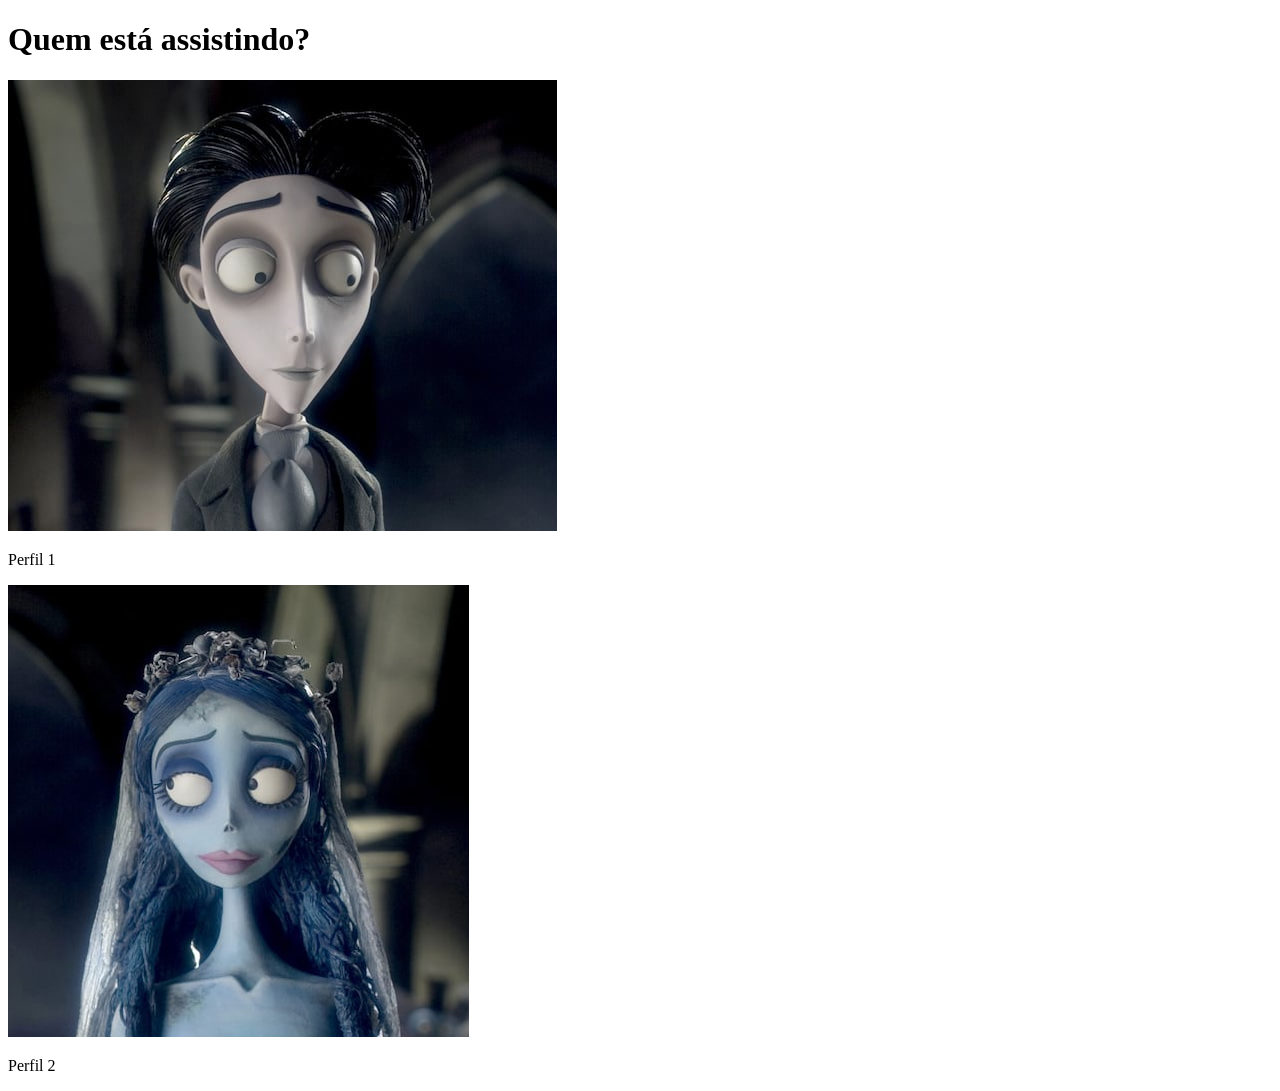
==== index.html @ 91da412c "feat: projeto inicial" ====
<!DOCTYPE html>
<html lang="pt-br">
<head>
    <meta charset="UTF-8">
    <meta name="viewport" content="width=device-width, initial-scale=1.0">
    <title>Netfrix</title>
</head>
<body>

    <main>
        <h1>Quem está assistindo?</h1>
        <div class="profoles">
            <div class="profile-1">
                <img src="./src/images/perfil-1.png" alt="Perfil 1">
                <p>Perfil 1</p>
            </div>
            <div class="profile-2">
                <img src="./src/images/perfil-2.png" alt="Perfil 2">
                <p>Perfil 2</p>
            </div>
            
        </div>

    </main>
    
</body>
</html>
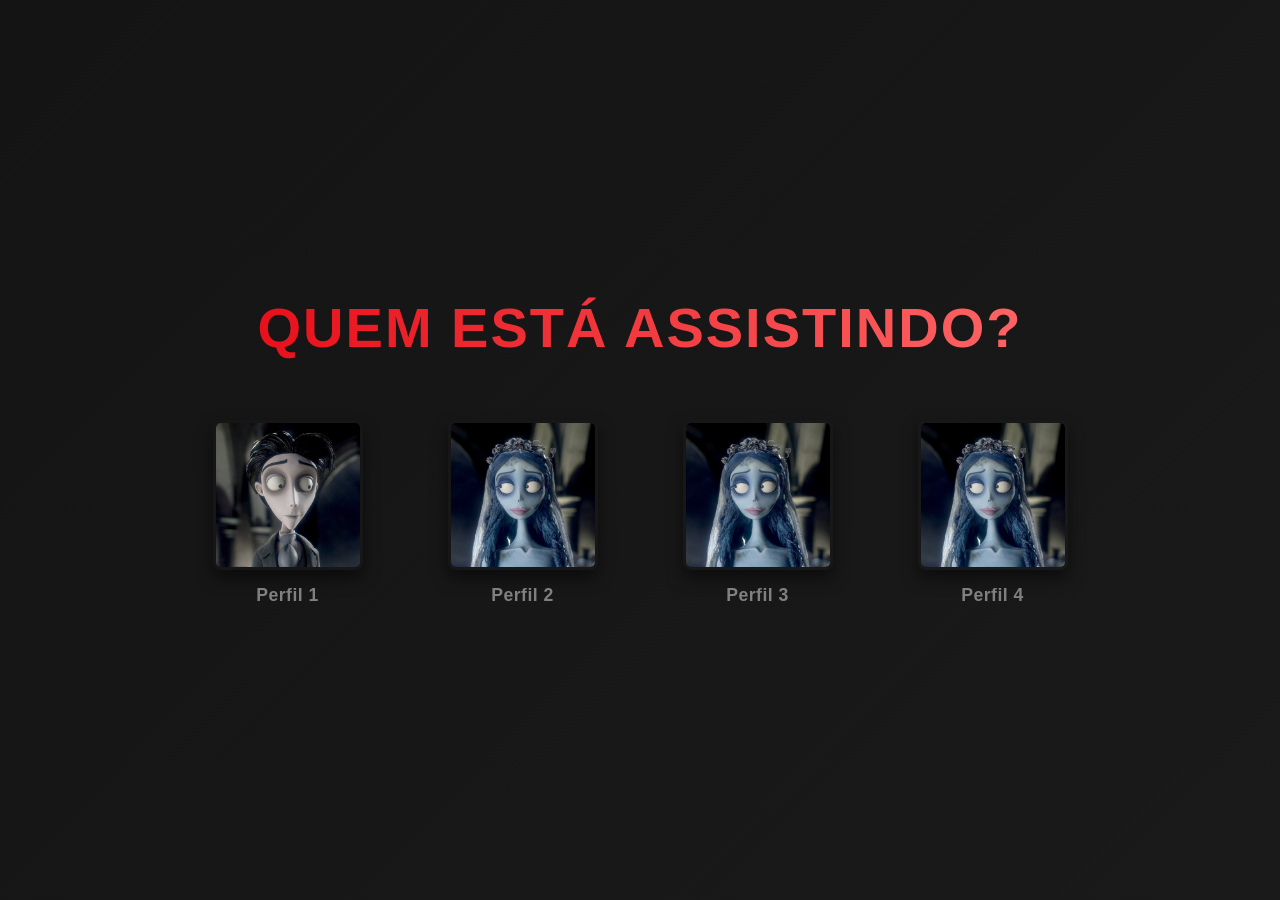
==== commit b82f29fc: "feat: adiciona o style.css" ====
--- a/index.html
+++ b/index.html
@@ -4,22 +4,41 @@
     <meta charset="UTF-8">
     <meta name="viewport" content="width=device-width, initial-scale=1.0">
     <title>Netfrix</title>
+
+    <link rel="stylesheet" href="style.css">
+
 </head>
 <body>
 
     <main>
         <h1>Quem está assistindo?</h1>
-        <div class="profoles">
-            <div class="profile-1">
-                <img src="./src/images/perfil-1.png" alt="Perfil 1">
-                <p>Perfil 1</p>
-            </div>
-            <div class="profile-2">
-                <img src="./src/images/perfil-2.png" alt="Perfil 2">
-                <p>Perfil 2</p>
-            </div>
+        <nav class="profiles">
+            <a href="#" class="profile profile-1">
+                <figure>
+                    <img src="./src/images/perfil-1.png" alt="Perfil 1">
+                    <figcaption>Perfil 1</figcaption>
+                </figure>
+            </a>
+            <a href="#" class="profile profile-2">
+                <figure>
+                    <img src="./src/images/perfil-2.png" alt="Perfil 2">
+                    <figcaption>Perfil 2</figcaption>
+                </figure>
+            </a>
+            <a href="#" class="profile profile-3">
+                <figure>
+                    <img src="./src/images/perfil-2.png" alt="Perfil 3">
+                    <figcaption>Perfil 3</figcaption>
+                </figure>
+            </a>
+            <a href="#" class="profile profile-4">
+                <figure>
+                    <img src="./src/images/perfil-2.png" alt="Perfil 4">
+                    <figcaption>Perfil 4</figcaption>
+                </figure>
+            </a>
             
-        </div>
+        </nav>
 
     </main>
     
--- a/style.css
+++ b/style.css
@@ -0,0 +1,170 @@
+* {
+    margin: 0;
+    padding: 0;
+    box-sizing: border-box;
+}
+
+:root {
+    --netflix-red: #e50914;
+    --dark-bg: #141414;
+    --light-text: #ffffff;
+    --secondary-text: #808080;
+}
+
+body {
+    background: linear-gradient(135deg, var(--dark-bg) 0%, #1a1a1a 100%);
+    color: var(--light-text);
+    font-family: 'Segoe UI', Tahoma, Geneva, Verdana, sans-serif;
+    min-height: 100vh;
+    display: flex;
+    align-items: center;
+    justify-content: center;
+    padding: 20px;
+}
+
+main {
+    width: 100%;
+    max-width: 900px;
+    text-align: center;
+}
+
+h1 {
+    font-size: 3.5rem;
+    font-weight: 700;
+    margin-bottom: 60px;
+    letter-spacing: 2px;
+    text-transform: uppercase;
+    background: linear-gradient(90deg, var(--netflix-red), #ff6b6b);
+    -webkit-background-clip: text;
+    -webkit-text-fill-color: transparent;
+    background-clip: text;
+    animation: fadeIn 1s ease-in;
+}
+
+@keyframes fadeIn {
+    from {
+        opacity: 0;
+        transform: translateY(-20px);
+    }
+    to {
+        opacity: 1;
+        transform: translateY(0);
+    }
+}
+
+.profiles {
+    display: grid;
+    grid-template-columns: repeat(auto-fit, minmax(150px, 1fr));
+    gap: 40px;
+    margin-top: 40px;
+    animation: slideUp 0.8s ease-out;
+}
+
+@keyframes slideUp {
+    from {
+        opacity: 0;
+        transform: translateY(30px);
+    }
+    to {
+        opacity: 1;
+        transform: translateY(0);
+    }
+}
+
+.profiles a {
+    text-decoration: none;
+    transition: transform 0.3s ease, filter 0.3s ease;
+    cursor: pointer;
+}
+
+
+figure {
+    display: flex;
+    flex-direction: column;
+    align-items: center;
+    gap: 15px;
+    transition: filter 0.3s ease;
+}
+
+figure img {
+    width: 150px;
+    height: 150px;
+    border-radius: 8px;
+    object-fit: cover;
+    border: 3px solid transparent;
+    transition: all 0.3s ease;
+    box-shadow: 0 8px 16px rgba(0, 0, 0, 0.5);
+}
+
+.profile figure img:hover {
+    transform: scale(1.05);
+    transition: 0.5s ease-in-out;
+    border-color: var(--netflix-red);
+}
+
+figcaption {
+    font-size: 1.1rem;
+    font-weight: 600;
+    color: var(--secondary-text);
+    transition: color 0.3s ease;
+    letter-spacing: 0.5px;
+}
+
+
+/* Responsivo para tablets */
+@media (max-width: 768px) {
+    h1 {
+        font-size: 2.5rem;
+        margin-bottom: 40px;
+    }
+
+    .profiles {
+        gap: 30px;
+        grid-template-columns: repeat(auto-fit, minmax(120px, 1fr));
+    }
+
+    figure img {
+        width: 120px;
+        height: 120px;
+    }
+
+    figcaption {
+        font-size: 0.95rem;
+    }
+}
+
+/* Responsivo para mobile */
+@media (max-width: 480px) {
+    h1 {
+        font-size: 2rem;
+        margin-bottom: 30px;
+    }
+
+    .profiles {
+        gap: 20px;
+        grid-template-columns: repeat(auto-fit, minmax(100px, 1fr));
+    }
+
+    figure img {
+        width: 100px;
+        height: 100px;
+    }
+
+    figcaption {
+        font-size: 0.85rem;
+    }
+
+    main {
+        padding: 0 10px;
+    }
+}
+
+/* Efeito ao focar com teclado (acessibilidade) */
+.profiles a:focus {
+    outline: none;
+}
+
+.profiles a:focus figure img {
+    
+    box-shadow: 0 12px 24px rgba(229, 9, 20, 0.4);
+}
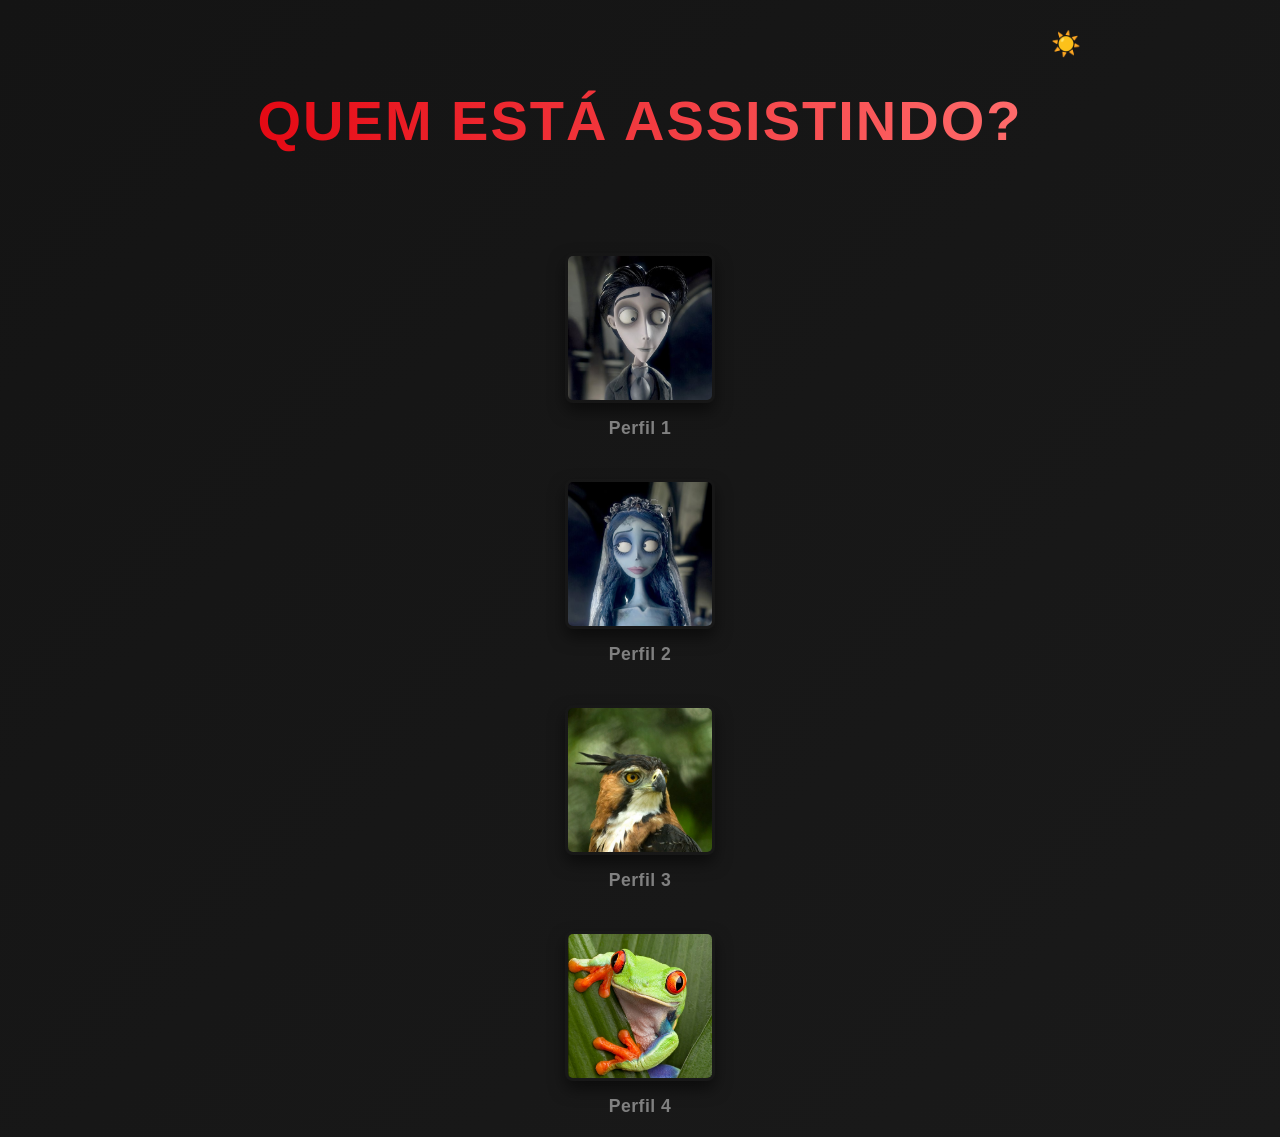
==== commit 3a03402e: "feat: adiciona dark e light mode" ====
--- a/index.html
+++ b/index.html
@@ -1,5 +1,6 @@
 <!DOCTYPE html>
 <html lang="pt-br">
+
 <head>
     <meta charset="UTF-8">
     <meta name="viewport" content="width=device-width, initial-scale=1.0">
@@ -8,39 +9,52 @@
     <link rel="stylesheet" href="style.css">
 
 </head>
+
 <body>
 
     <main>
+        <button id="theme-toggle" class="theme-toggle">🌙 Dark Mode</button>
         <h1>Quem está assistindo?</h1>
         <nav class="profiles">
-            <a href="#" class="profile profile-1">
-                <figure>
-                    <img src="./src/images/perfil-1.png" alt="Perfil 1">
-                    <figcaption>Perfil 1</figcaption>
-                </figure>
-            </a>
-            <a href="#" class="profile profile-2">
-                <figure>
-                    <img src="./src/images/perfil-2.png" alt="Perfil 2">
-                    <figcaption>Perfil 2</figcaption>
-                </figure>
-            </a>
-            <a href="#" class="profile profile-3">
-                <figure>
-                    <img src="./src/images/perfil-2.png" alt="Perfil 3">
-                    <figcaption>Perfil 3</figcaption>
-                </figure>
-            </a>
-            <a href="#" class="profile profile-4">
-                <figure>
-                    <img src="./src/images/perfil-2.png" alt="Perfil 4">
-                    <figcaption>Perfil 4</figcaption>
-                </figure>
-            </a>
-            
+            <ul>
+                <li>
+                    <a href="#" class="profile profile-1">
+                        <figure>
+                            <img src="./src/images/perfil-1.png" alt="Perfil 1">
+                            <figcaption>Perfil 1</figcaption>
+                        </figure>
+                    </a>
+                </li>
+                <li>
+                    <a href="#" class="profile profile-2">
+                        <figure>
+                            <img src="./src/images/perfil-2.png" alt="Perfil 2">
+                            <figcaption>Perfil 2</figcaption>
+                        </figure>
+                    </a>
+                </li>
+                <li>
+                    <a href="#" class="profile profile-3">
+                        <figure>
+                            <img src="./src/images/perfil-3.png" alt="Perfil 3">
+                            <figcaption>Perfil 3</figcaption>
+                        </figure>
+                    </a>
+                </li>
+                <li>
+                    <a href="#" class="profile profile-4">
+                        <figure>
+                            <img src="./src/images/perfil-4.png" alt="Perfil 4">
+                            <figcaption>Perfil 4</figcaption>
+                        </figure>
+                    </a>
+                </li>
+            </ul>
         </nav>
 
     </main>
-    
+
+    <script src="script.js"></script>
 </body>
+
 </html>
--- a/style.css
+++ b/style.css
@@ -2,6 +2,7 @@
     margin: 0;
     padding: 0;
     box-sizing: border-box;
+    list-style: none;
 }
 
 :root {
@@ -9,6 +10,15 @@
     --dark-bg: #141414;
     --light-text: #ffffff;
     --secondary-text: #808080;
+    --shadow-color: rgba(0, 0, 0, 0.5);
+}
+
+.light-theme {
+    --netflix-red: #e50914;
+    --dark-bg: #ffffff;
+    --light-text: #000000;
+    --secondary-text: #666666;
+    --shadow-color: rgba(0, 0, 0, 0.1);
 }
 
 body {
@@ -19,20 +29,23 @@
     display: flex;
     align-items: center;
     justify-content: center;
-    padding: 20px;
+    padding: 1.25rem;
 }
 
 main {
     width: 100%;
-    max-width: 900px;
+    max-width: 56.25rem;
     text-align: center;
+    display: flex;
+    flex-direction: column;
+    align-items: center;
 }
 
 h1 {
     font-size: 3.5rem;
     font-weight: 700;
-    margin-bottom: 60px;
-    letter-spacing: 2px;
+    margin-bottom: 3.75rem;
+    letter-spacing: 0.125rem;
     text-transform: uppercase;
     background: linear-gradient(90deg, var(--netflix-red), #ff6b6b);
     -webkit-background-clip: text;
@@ -44,7 +57,7 @@
 @keyframes fadeIn {
     from {
         opacity: 0;
-        transform: translateY(-20px);
+        transform: translateY(-1.25rem);
     }
     to {
         opacity: 1;
@@ -53,17 +66,23 @@
 }
 
 .profiles {
+    margin-top: 2.5rem;
+    animation: slideUp 0.8s ease-out;
+}
+
+.profiles ul {
     display: grid;
-    grid-template-columns: repeat(auto-fit, minmax(150px, 1fr));
-    gap: 40px;
-    margin-top: 40px;
-    animation: slideUp 0.8s ease-out;
+    grid-template-columns: repeat(auto-fit, minmax(9.375rem, 1fr));
+    gap: 2.5rem;
+    list-style: none;
+    padding: 0;
+    margin: 0;
 }
 
 @keyframes slideUp {
     from {
         opacity: 0;
-        transform: translateY(30px);
+        transform: translateY(1.875rem);
     }
     to {
         opacity: 1;
@@ -71,29 +90,30 @@
     }
 }
 
-.profiles a {
+.profiles ul li a {
     text-decoration: none;
     transition: transform 0.3s ease, filter 0.3s ease;
     cursor: pointer;
 }
 
 
-figure {
+ul li a figure {
     display: flex;
     flex-direction: column;
     align-items: center;
-    gap: 15px;
+    width: 100%;
+    gap: 0.9375rem;
     transition: filter 0.3s ease;
 }
 
-figure img {
-    width: 150px;
-    height: 150px;
-    border-radius: 8px;
+ul li a figure img {
+    width: 9.375rem;
+    height: 9.375rem;
+    border-radius: 0.5rem;
     object-fit: cover;
-    border: 3px solid transparent;
+    border: 0.1875rem solid transparent;
     transition: all 0.3s ease;
-    box-shadow: 0 8px 16px rgba(0, 0, 0, 0.5);
+    box-shadow: 0 0.5rem 1rem var(--shadow-color);
 }
 
 .profile figure img:hover {
@@ -107,25 +127,48 @@
     font-weight: 600;
     color: var(--secondary-text);
     transition: color 0.3s ease;
-    letter-spacing: 0.5px;
-}
-
+    letter-spacing: 0.03125rem;
+}
+
+
+.theme-toggle {
+    background: none;
+    color: var(--light-text);
+    border: none;
+    padding: 0.5rem;
+    border-radius: 50%;
+    cursor: pointer;
+    font-size: 1.5rem;
+    margin-bottom: 1.25rem;
+    transition: background 0.3s ease;
+    width: 3rem;
+    height: 3rem;
+    display: flex;
+    align-items: center;
+    justify-content: center;
+    align-self: flex-end;
+}
+
+.theme-toggle:hover {
+   transform: scale(1.2);
+   transition: 0.3s ease-in-out;
+}
 
 /* Responsivo para tablets */
 @media (max-width: 768px) {
     h1 {
         font-size: 2.5rem;
-        margin-bottom: 40px;
-    }
-
-    .profiles {
-        gap: 30px;
-        grid-template-columns: repeat(auto-fit, minmax(120px, 1fr));
+        margin-bottom: 2.5rem;
+    }
+
+    .profiles ul {
+        gap: 1.875rem;
+        grid-template-columns: repeat(2, minmax(7.5rem, 1fr));
     }
 
     figure img {
-        width: 120px;
-        height: 120px;
+        width: 50%;
+        height: 50%;
     }
 
     figcaption {
@@ -137,17 +180,18 @@
 @media (max-width: 480px) {
     h1 {
         font-size: 2rem;
-        margin-bottom: 30px;
-    }
-
-    .profiles {
-        gap: 20px;
-        grid-template-columns: repeat(auto-fit, minmax(100px, 1fr));
+        margin-bottom: 1.875rem;
+    }
+
+    .profiles ul {
+        gap: 1.25rem;
+        grid-template-columns: repeat(2, minmax(6.25rem, 1fr));
+        justify-content: space-around;
     }
 
     figure img {
-        width: 100px;
-        height: 100px;
+        min-width: 6.25rem;
+        min-height: 6.25rem;
     }
 
     figcaption {
@@ -155,7 +199,7 @@
     }
 
     main {
-        padding: 0 10px;
+        padding: 0 0.625rem;
     }
 }
 
@@ -166,5 +210,5 @@
 
 .profiles a:focus figure img {
     
-    box-shadow: 0 12px 24px rgba(229, 9, 20, 0.4);
-}
+    box-shadow: 0 0.75rem 1.5rem rgba(229, 9, 20, 0.4);
+}
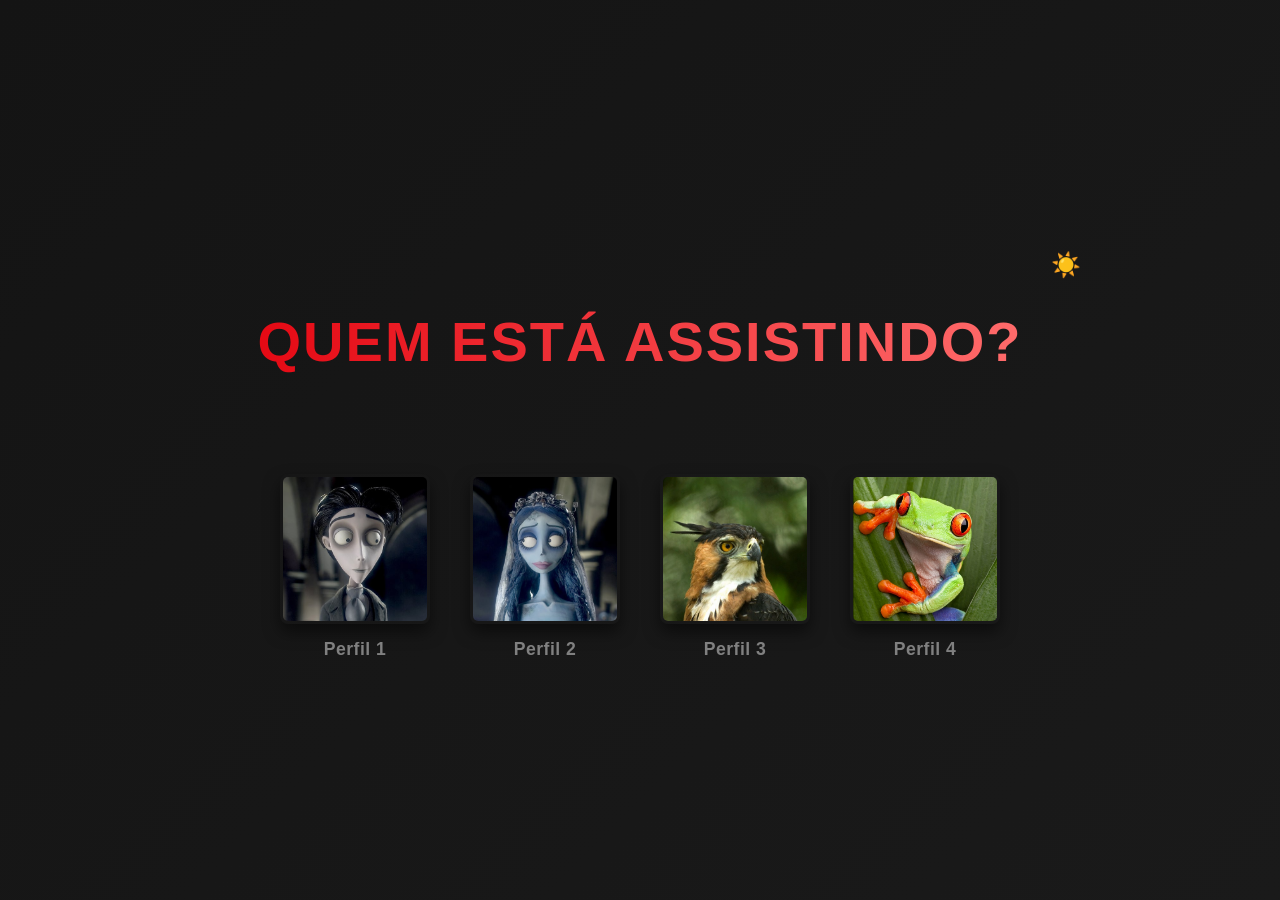
==== commit eb0a0ad8: "feat: adiciona perfil independente ao catalogo e altera series e filmes" ====
--- a/index.html
+++ b/index.html
@@ -4,7 +4,7 @@
 <head>
     <meta charset="UTF-8">
     <meta name="viewport" content="width=device-width, initial-scale=1.0">
-    <title>Netfrix</title>
+    <title>Netflix</title>
 
     <link rel="stylesheet" href="style.css">
 
@@ -13,12 +13,12 @@
 <body>
 
     <main>
-        <button id="theme-toggle" class="theme-toggle">🌙 Dark Mode</button>
+        <button id="theme-toggle" class="theme-toggle">🌙</button>
         <h1>Quem está assistindo?</h1>
         <nav class="profiles">
             <ul>
                 <li>
-                    <a href="#" class="profile profile-1">
+                    <a href="./catalogo/catalogo.html" class="profile profile-1">
                         <figure>
                             <img src="./src/images/perfil-1.png" alt="Perfil 1">
                             <figcaption>Perfil 1</figcaption>
@@ -26,7 +26,7 @@
                     </a>
                 </li>
                 <li>
-                    <a href="#" class="profile profile-2">
+                    <a href="./catalogo/catalogo.html" class="profile profile-2">
                         <figure>
                             <img src="./src/images/perfil-2.png" alt="Perfil 2">
                             <figcaption>Perfil 2</figcaption>
@@ -34,7 +34,7 @@
                     </a>
                 </li>
                 <li>
-                    <a href="#" class="profile profile-3">
+                    <a href="./catalogo/catalogo.html" class="profile profile-3">
                         <figure>
                             <img src="./src/images/perfil-3.png" alt="Perfil 3">
                             <figcaption>Perfil 3</figcaption>
@@ -42,7 +42,7 @@
                     </a>
                 </li>
                 <li>
-                    <a href="#" class="profile profile-4">
+                    <a href="./catalogo/catalogo.html" class="profile profile-4">
                         <figure>
                             <img src="./src/images/perfil-4.png" alt="Perfil 4">
                             <figcaption>Perfil 4</figcaption>
@@ -54,7 +54,8 @@
 
     </main>
 
-    <script src="script.js"></script>
+    <script src="./js/themeDarkLight.js"></script>
+    <script src="./js/index.js"></script>
 </body>
 
 </html>
--- a/style.css
+++ b/style.css
@@ -71,8 +71,9 @@
 }
 
 .profiles ul {
-    display: grid;
-    grid-template-columns: repeat(auto-fit, minmax(9.375rem, 1fr));
+    display: flex;
+    flex-wrap: wrap;
+    justify-content: center;
     gap: 2.5rem;
     list-style: none;
     padding: 0;
@@ -163,7 +164,7 @@
 
     .profiles ul {
         gap: 1.875rem;
-        grid-template-columns: repeat(2, minmax(7.5rem, 1fr));
+        justify-content: space-around;
     }
 
     figure img {
@@ -185,7 +186,6 @@
 
     .profiles ul {
         gap: 1.25rem;
-        grid-template-columns: repeat(2, minmax(6.25rem, 1fr));
         justify-content: space-around;
     }
 
